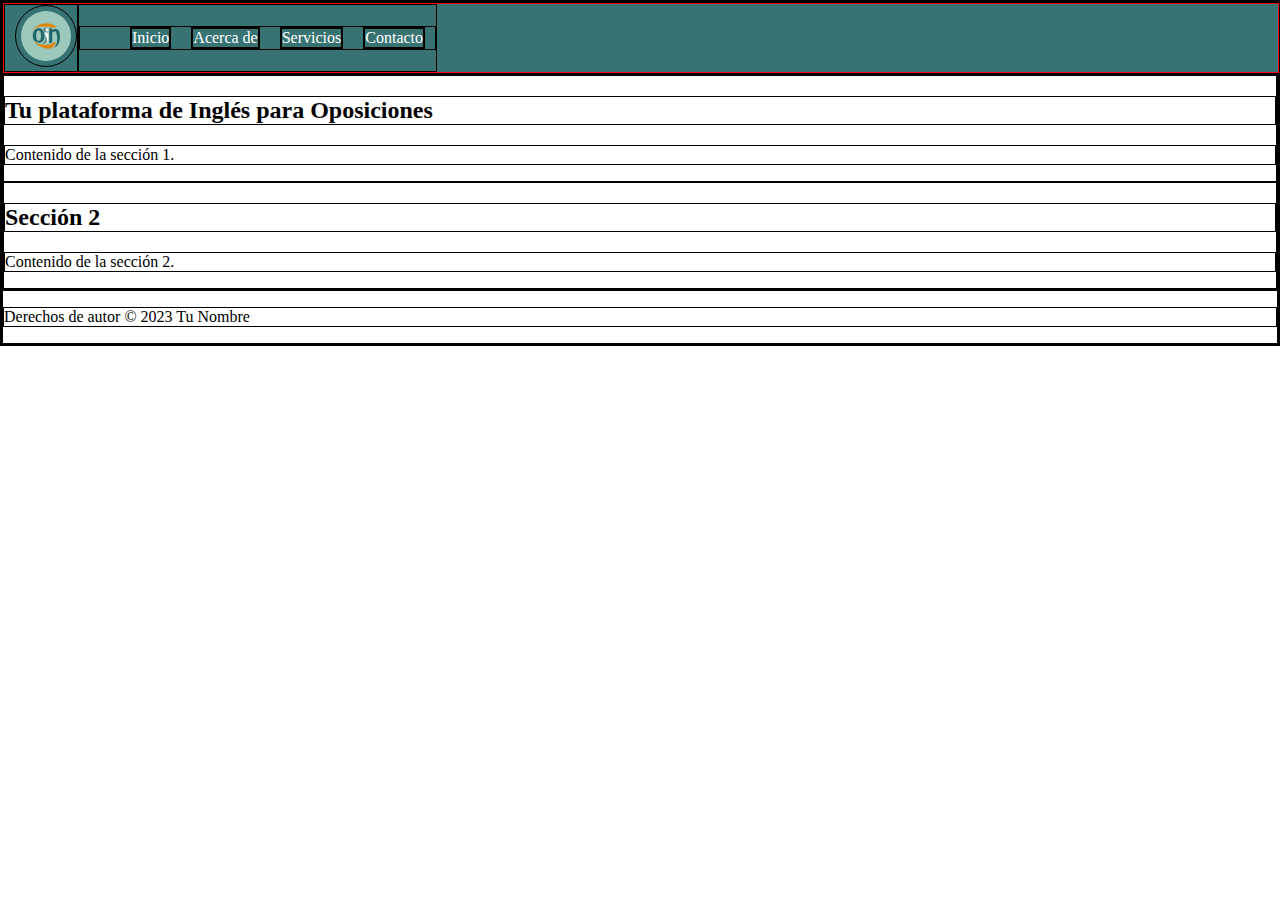
==== index.html @ 093fa6c4 "Creación de homepage. Header okay" ====
<!DOCTYPE html>
<html lang="es">
<head>
    <meta charset="UTF-8">
    <meta name="viewport" content="width=device-width, initial-scale=1.0">
    <title>Oposiciones Ingles</title>
    <link rel="stylesheet" href="./css/style.css">
    <!-- Agrega enlaces a tus archivos de hojas de estilo (CSS) aquí -->
</head>
<body>
    <header>
        <div class="header-container">
            <div class="logo">
                <img src="./images/logoopo.jpeg" alt="logo Oposiciones">
            </div>
            <nav class="nav-container">
                <ul>
                    <li><a href="#">Inicio</a></li>
                    <li><a href="#">Acerca de</a></li>
                    <li><a href="#">Servicios</a></li>
                    <li><a href="#">Contacto</a></li>
                </ul>
            </nav>
        </div>
    </header>
    
    <main>
        <section class="Secction-1">
            <h2>Tu plataforma de Inglés para Oposiciones</h2>
            <p>Contenido de la sección 1.</p>
        </section>
        
        <section>
            <h2>Sección 2</h2>
            <p>Contenido de la sección 2.</p>
        </section>
    </main>
    
    <footer>
        <p>Derechos de autor &copy; 2023 Tu Nombre</p>
    </footer>
</body>
</html>
---- css/style.css ----
* {
    border: 1px solid black;
}

body{
    padding: 0;
    margin: 0;
    font-family: ;
}
.header-container {
    width: 100%;
    border-color: red;
    display: flex;
    background-color: #387373;
    color: white;
}
.nav-container{
    display: flex;
    align-items: center;
}
.nav-container ul{
    display: flex;
    justify-content: center;
}

.nav-container li{
    display: flex;
    margin: 0 10px;
    list-style: none;
}
.logo img{
    width: 50px;
    border-radius: 50%;
    height: auto;
    margin-left: 10px;
    padding: 5px;
}

.Section-1{
    display: flex;
    flex-direction: column;
}

a{
    color: white;
    text-decoration: none;
    white-space: nowrap;
}
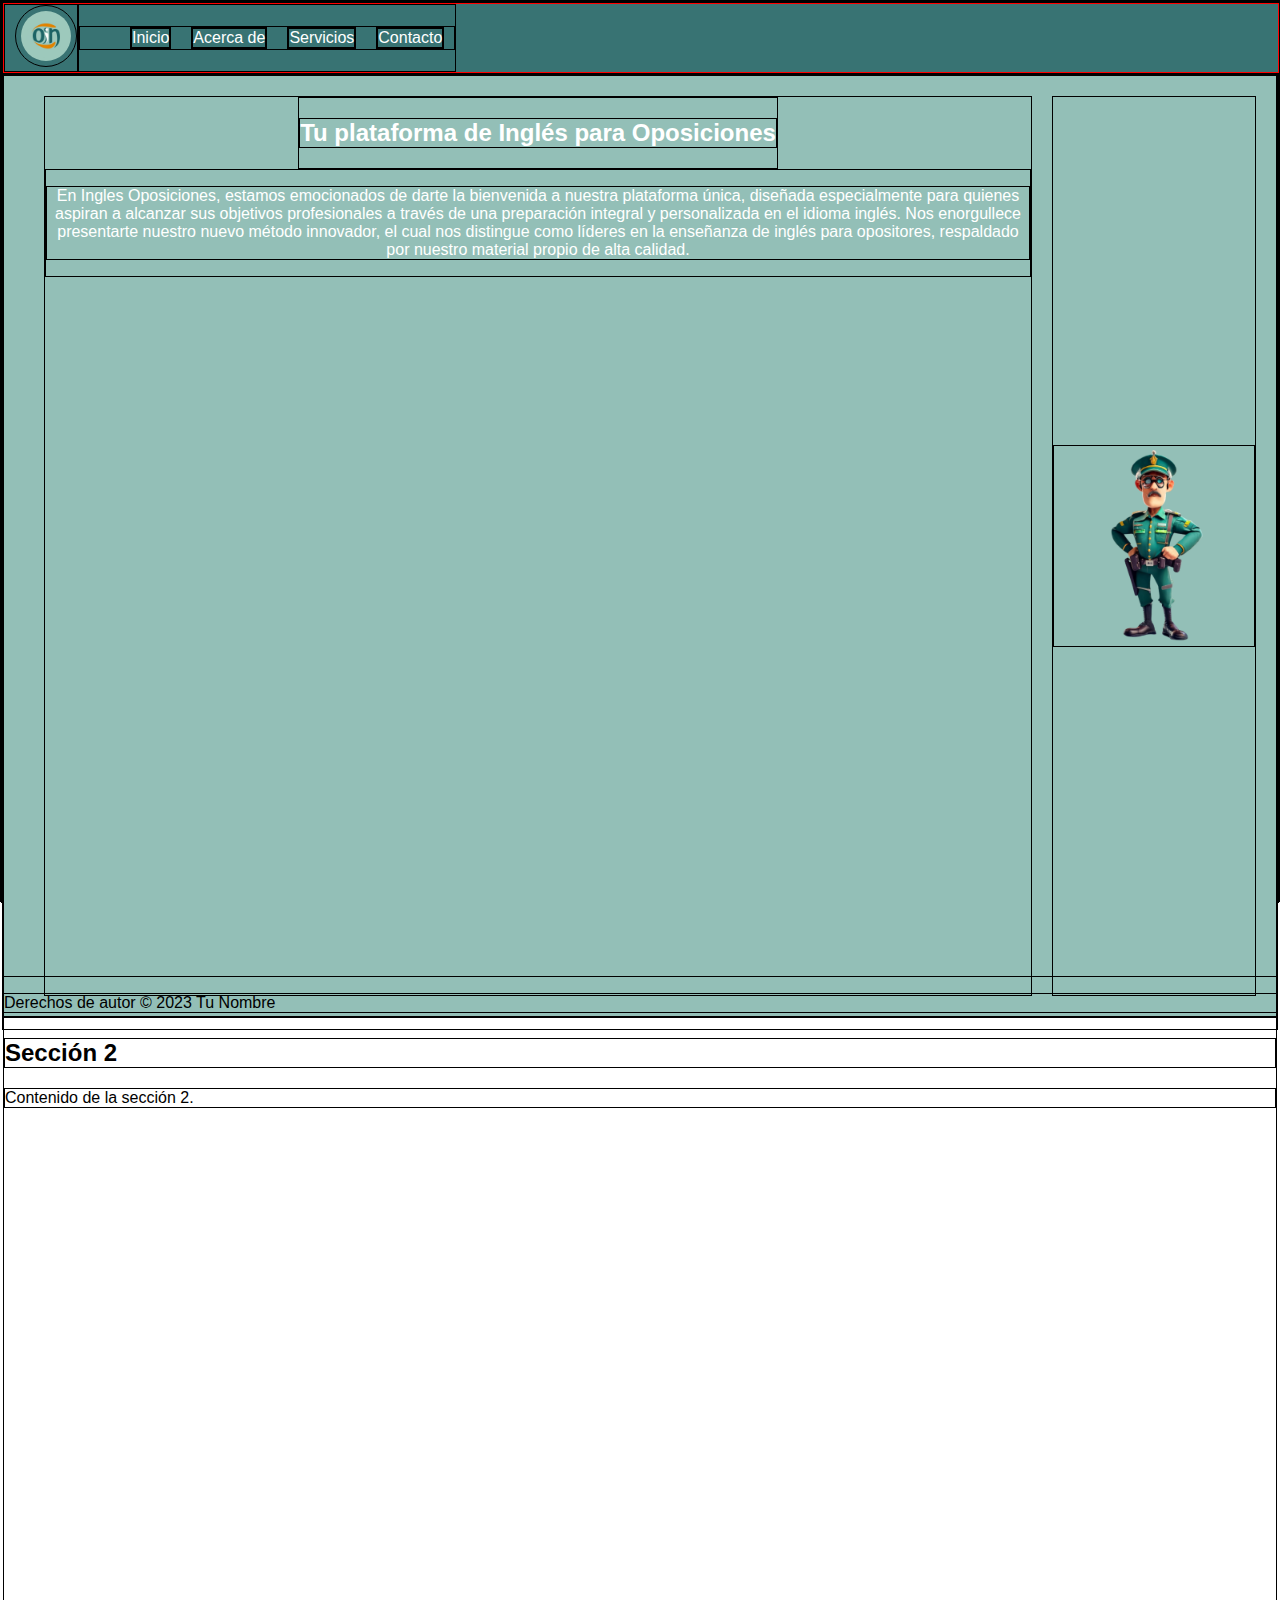
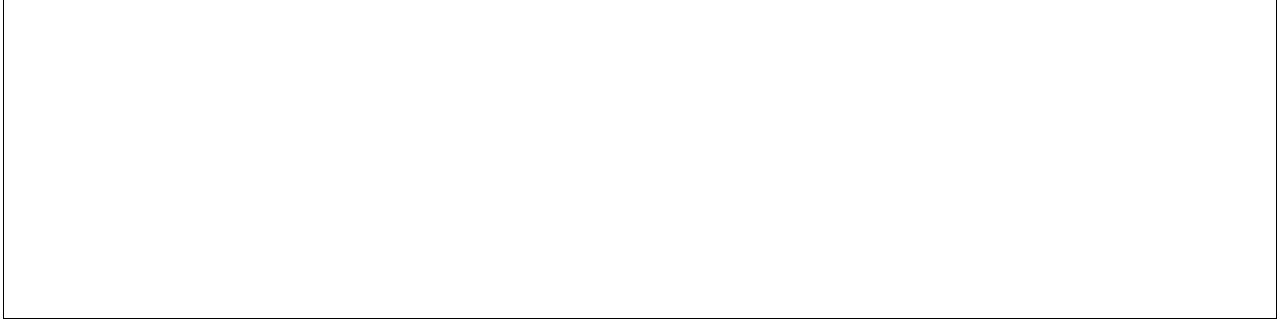
==== commit e3d54766: "Seccion uno okay. Pending centrar div inferior izq" ====
--- a/index.html
+++ b/index.html
@@ -1,5 +1,6 @@
 <!DOCTYPE html>
 <html lang="es">
+
 <head>
     <meta charset="UTF-8">
     <meta name="viewport" content="width=device-width, initial-scale=1.0">
@@ -7,6 +8,7 @@
     <link rel="stylesheet" href="./css/style.css">
     <!-- Agrega enlaces a tus archivos de hojas de estilo (CSS) aquí -->
 </head>
+
 <body>
     <header>
         <div class="header-container">
@@ -23,21 +25,37 @@
             </nav>
         </div>
     </header>
-    
+
     <main>
-        <section class="Secction-1">
-            <h2>Tu plataforma de Inglés para Oposiciones</h2>
-            <p>Contenido de la sección 1.</p>
+        <section class="Section-1">
+            <div class="Tittle-paragraph">
+                <div class="Tittle">
+                    <h2>Tu plataforma de Inglés para Oposiciones</h2>
+                </div>
+                <div class="Paragraph ">
+                    <p>En Ingles Oposiciones, estamos emocionados de darte la bienvenida a nuestra plataforma única,
+                        diseñada especialmente para quienes aspiran a alcanzar sus objetivos profesionales a través de
+                        una
+                        preparación integral y personalizada en el idioma inglés. Nos enorgullece presentarte nuestro
+                        nuevo
+                        método innovador, el cual nos distingue como líderes en la enseñanza de inglés para opositores,
+                        respaldado por nuestro material propio de alta calidad.</p>
+                </div>
+            </div>
+            <div class="Guardia">
+                <img src="./images/Muñeco.png" alt="Imagen de Inglés">
+            </div>
         </section>
-        
+
         <section>
             <h2>Sección 2</h2>
             <p>Contenido de la sección 2.</p>
         </section>
     </main>
-    
+
     <footer>
         <p>Derechos de autor &copy; 2023 Tu Nombre</p>
     </footer>
 </body>
+
 </html>--- a/css/style.css
+++ b/css/style.css
@@ -2,10 +2,18 @@
     border: 1px solid black;
 }
 
-body{
+body,html{
+    height: 100%;
     padding: 0;
     margin: 0;
-    font-family: ;
+    font-family:Verdana, Geneva, Tahoma, sans-serif;
+}
+main{
+    height: 100%;
+}
+
+section{
+    height: 100%;
 }
 .header-container {
     width: 100%;
@@ -38,9 +46,39 @@
 
 .Section-1{
     display: flex;
-    flex-direction: column;
+    padding: 20px;
+    flex-direction: row;
+    background-color: #93BFB7;
+    color: white;
 }
 
+.Tittle-paragraph{
+    display: flex;
+    align-items: center;
+    text-align: center;
+    margin: 0 20px;
+    flex-direction: column;
+
+}
+.Tittle{
+    justify-content: center;
+}
+.Paragraph{
+    display: flex;
+}
+
+.Paragraph p{
+    display: flex;
+}
+
+.Guardia{
+    display: flex;
+    width: auto;
+    align-items: center;
+}
+.Guardia img{
+    width: 200px;;
+}
 a{
     color: white;
     text-decoration: none;
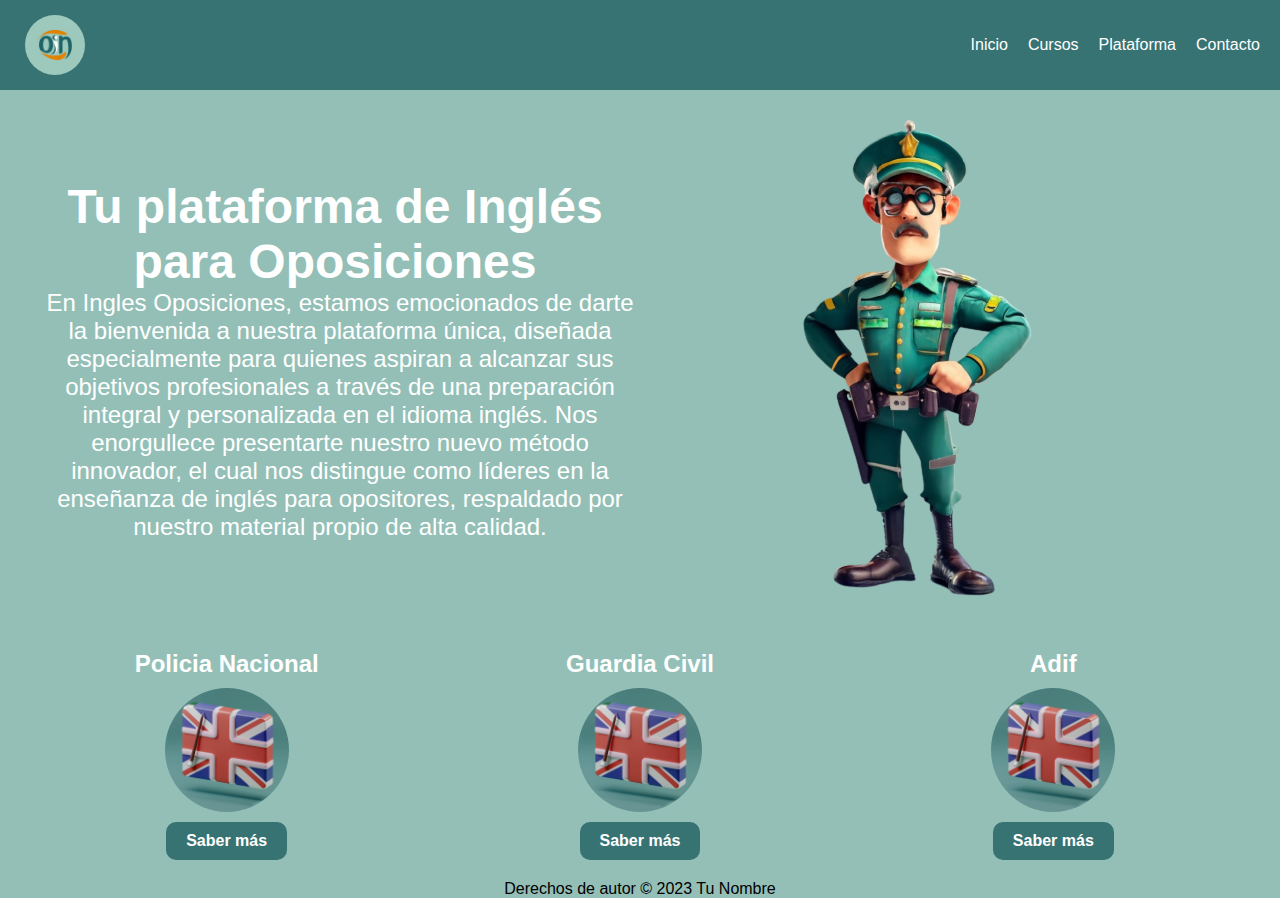
==== commit b7f73ac8: "Check point" ====
--- a/index.html
+++ b/index.html
@@ -17,9 +17,9 @@
             </div>
             <nav class="nav-container">
                 <ul>
-                    <li><a href="#">Inicio</a></li>
-                    <li><a href="#">Acerca de</a></li>
-                    <li><a href="#">Servicios</a></li>
+                    <li><a href="https://www.inglesoposiciones.com">Inicio</a></li>
+                    <li><a href="#">Cursos</a></li>
+                    <li><a href="https://inglesoposiciones.com/inglesoposicionesaula/">Plataforma</a></li>
                     <li><a href="#">Contacto</a></li>
                 </ul>
             </nav>
@@ -48,8 +48,23 @@
         </section>
 
         <section>
-            <h2>Sección 2</h2>
-            <p>Contenido de la sección 2.</p>
+            <div class="Section-2-container">
+                <div class="Curso">
+                    <h2>Policia Nacional</h2>
+                    <img src="./images/curso.jpeg" alt="curso">
+                    <p><a href="https://www.inglesoposiciones.com/cursos/guardia-civil.html">Saber más</a></p>
+                </div>
+                <div class="Curso">
+                    <h2>Guardia Civil</h2>
+                    <img src="./images/curso.jpeg" alt="curso">
+                    <p><a href="https://www.inglesoposiciones.com/cursos/guardia-civil.html">Saber más</a></p>
+                </div>
+                <div class="Curso">
+                    <h2>Adif</h2>
+                    <img src="./images/curso.jpeg" alt="curso">
+                    <p><a href="https://www.inglesoposiciones.com/cursos/guardia-civil.html">Saber más</a></p>
+                </div>
+            </div>
         </section>
     </main>
 
--- a/css/style.css
+++ b/css/style.css
@@ -1,86 +1,126 @@
 * {
-    border: 1px solid black;
+    box-sizing: border-box;
+    margin: 0;
+    padding: 0;
 }
 
-body,html{
+body,
+html {
     height: 100%;
-    padding: 0;
-    margin: 0;
-    font-family:Verdana, Geneva, Tahoma, sans-serif;
-}
-main{
-    height: 100%;
+    font-family: Verdana, Geneva, Tahoma, sans-serif;
 }
 
-section{
-    height: 100%;
-}
 .header-container {
-    width: 100%;
-    border-color: red;
-    display: flex;
     background-color: #387373;
     color: white;
+    display: flex;
+    justify-content: space-between;
+    align-items: center;
+    padding: 10px;
 }
-.nav-container{
+
+.nav-container ul {
+    list-style: none;
+    display: flex;
+}
+
+.nav-container li {
+    margin: 0 10px;
+}
+
+.logo {
     display: flex;
     align-items: center;
-}
-.nav-container ul{
-    display: flex;
-    justify-content: center;
+    max-width: 70px;
 }
 
-.nav-container li{
-    display: flex;
-    margin: 0 10px;
-    list-style: none;
-}
-.logo img{
-    width: 50px;
+.logo img {
+    max-width: 100%;
+    height: auto;
     border-radius: 50%;
-    height: auto;
     margin-left: 10px;
     padding: 5px;
 }
 
-.Section-1{
+
+.Section-1 {
+    background-color: #93BFB7;
+    color: white;
     display: flex;
+    flex-direction: row;
+    align-items: center;
+    text-align: center;
     padding: 20px;
+}
+
+.Tittle-paragraph {
+    width: 50%;
+    margin: 0 20px;
+    display: flex;
+    flex-direction: column;
+    justify-content: center;
+    align-items: center;
+}
+
+.Tittle {
+    font-size: 2em;
+    /* Cambia el tamaño del título usando em o rem */
+    margin-right: 10px;
+}
+
+.Paragraph {
+    font-size: 1.5em;
+    /* Cambia el tamaño del párrafo usando em o rem */
+}
+
+.Guardia {
+    display: flex;
+    width: 50%;
+}
+
+.Guardia img {
+    max-width: 100%;
+    height: auto;
+}
+
+a {
+    text-decoration: none;
+    color: white;
+}
+
+/* Sección 2 Estilos */
+
+.Section-2-container{
+    display: flex;
     flex-direction: row;
+    justify-content: space-around;
+    align-items: center;
+    padding: 20px;
+    height: 100%;
     background-color: #93BFB7;
     color: white;
 }
-
-.Tittle-paragraph{
+.Curso{
     display: flex;
+    flex-direction: column;
     align-items: center;
-    text-align: center;
-    margin: 0 20px;
-    flex-direction: column;
-
 }
-.Tittle{
-    justify-content: center;
+.Curso img{
+    max-width: 30%;
+    height: auto;
+    border-radius: 50%;
+    margin: 10px;
 }
-.Paragraph{
-    display: flex;
+.Curso p{
+    background-color: #387373;
+    padding: 10px 20px;
+    border-radius: 10px;
+    font-weight: bold;
 }
 
-.Paragraph p{
+footer{
     display: flex;
-}
-
-.Guardia{
-    display: flex;
-    width: auto;
+    justify-content: center;
     align-items: center;
-}
-.Guardia img{
-    width: 200px;;
-}
-a{
-    color: white;
-    text-decoration: none;
-    white-space: nowrap;
+    background-color: #93BFB7;
 }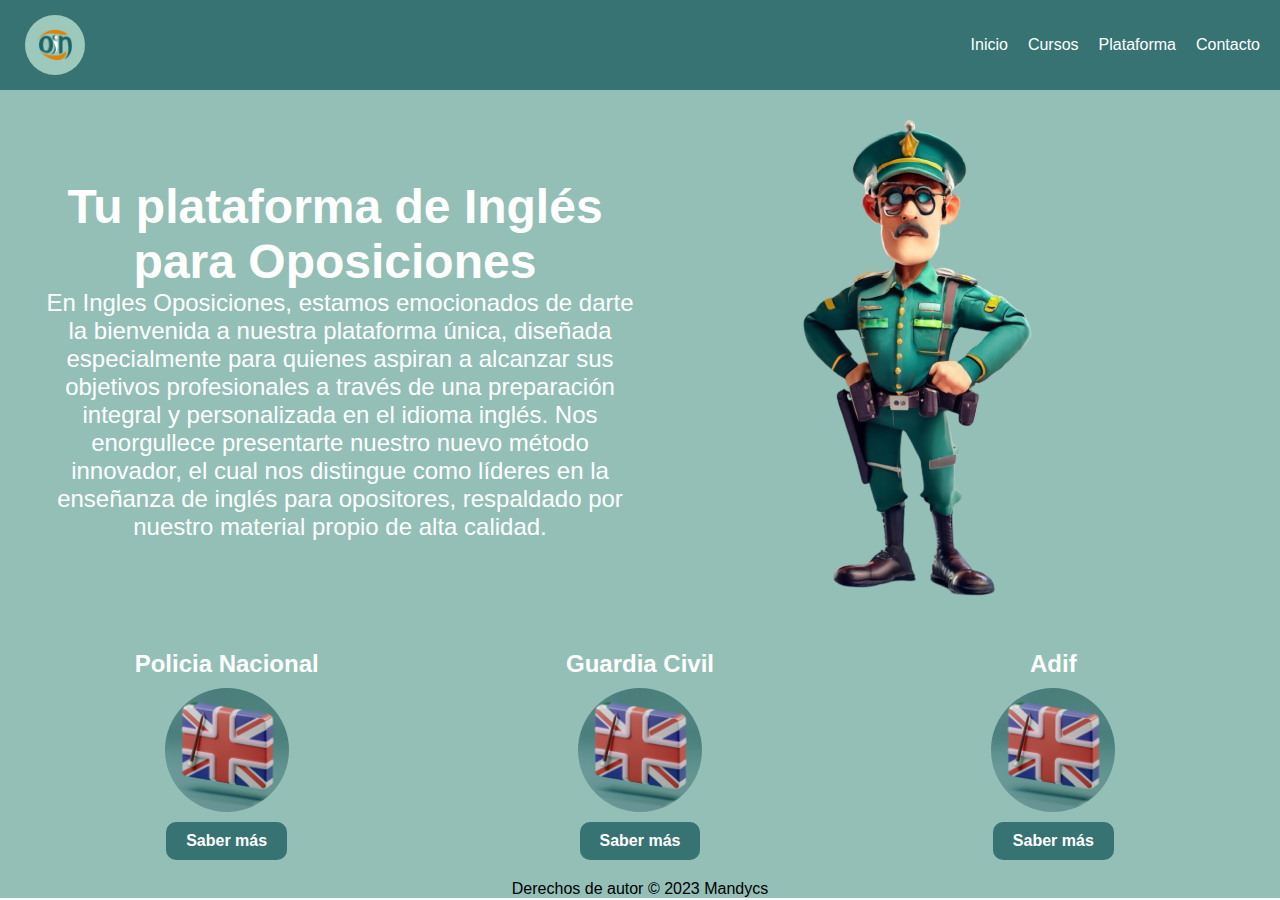
==== commit 83a54fa5: "Menu desplegable okay" ====
--- a/index.html
+++ b/index.html
@@ -6,6 +6,7 @@
     <meta name="viewport" content="width=device-width, initial-scale=1.0">
     <title>Oposiciones Ingles</title>
     <link rel="stylesheet" href="./css/style.css">
+    <script defer src="./js/dropdown.js"></script>
     <!-- Agrega enlaces a tus archivos de hojas de estilo (CSS) aquí -->
 </head>
 
@@ -18,7 +19,14 @@
             <nav class="nav-container">
                 <ul>
                     <li><a href="https://www.inglesoposiciones.com">Inicio</a></li>
-                    <li><a href="#">Cursos</a></li>
+                    <li class="dropdown">
+                        <a href="#">Cursos</a>
+                        <ul class="submenu">
+                            <li><a href="https://www.inglesoposiciones.com/cursos/guardia-civil.html">Guardia Civil</a></li>
+                            <li><a href="https://www.inglesoposiciones.com/cursos/policia-nacional.html">Policia Nacional</a></li>
+                            <li><a href="https://www.inglesoposiciones.com/cursos/adif.html">Adif</a></li>
+                        </ul>
+                    </li>
                     <li><a href="https://inglesoposiciones.com/inglesoposicionesaula/">Plataforma</a></li>
                     <li><a href="#">Contacto</a></li>
                 </ul>
@@ -69,7 +77,7 @@
     </main>
 
     <footer>
-        <p>Derechos de autor &copy; 2023 Tu Nombre</p>
+        <p>Derechos de autor &copy; 2023 Mandycs</p>
     </footer>
 </body>
 
--- a/css/style.css
+++ b/css/style.css
@@ -26,6 +26,31 @@
 
 .nav-container li {
     margin: 0 10px;
+}
+
+
+/* Estilos para el submenú */
+.dropdown .submenu {
+    display: none;
+    position: absolute;
+    background-color: #f1f1f1;
+    list-style: none;
+    padding: 0;
+    z-index: 1;
+}
+
+.dropdown:hover .submenu {
+    display: block;
+}
+
+
+.dropdown .submenu li {
+    padding: 10px;
+}
+
+.dropdown .submenu a {
+    text-decoration: none;
+    color: #333;
 }
 
 .logo {
@@ -90,7 +115,7 @@
 
 /* Sección 2 Estilos */
 
-.Section-2-container{
+.Section-2-container {
     display: flex;
     flex-direction: row;
     justify-content: space-around;
@@ -100,25 +125,28 @@
     background-color: #93BFB7;
     color: white;
 }
-.Curso{
+
+.Curso {
     display: flex;
     flex-direction: column;
     align-items: center;
 }
-.Curso img{
+
+.Curso img {
     max-width: 30%;
     height: auto;
     border-radius: 50%;
     margin: 10px;
 }
-.Curso p{
+
+.Curso p {
     background-color: #387373;
     padding: 10px 20px;
     border-radius: 10px;
     font-weight: bold;
 }
 
-footer{
+footer {
     display: flex;
     justify-content: center;
     align-items: center;
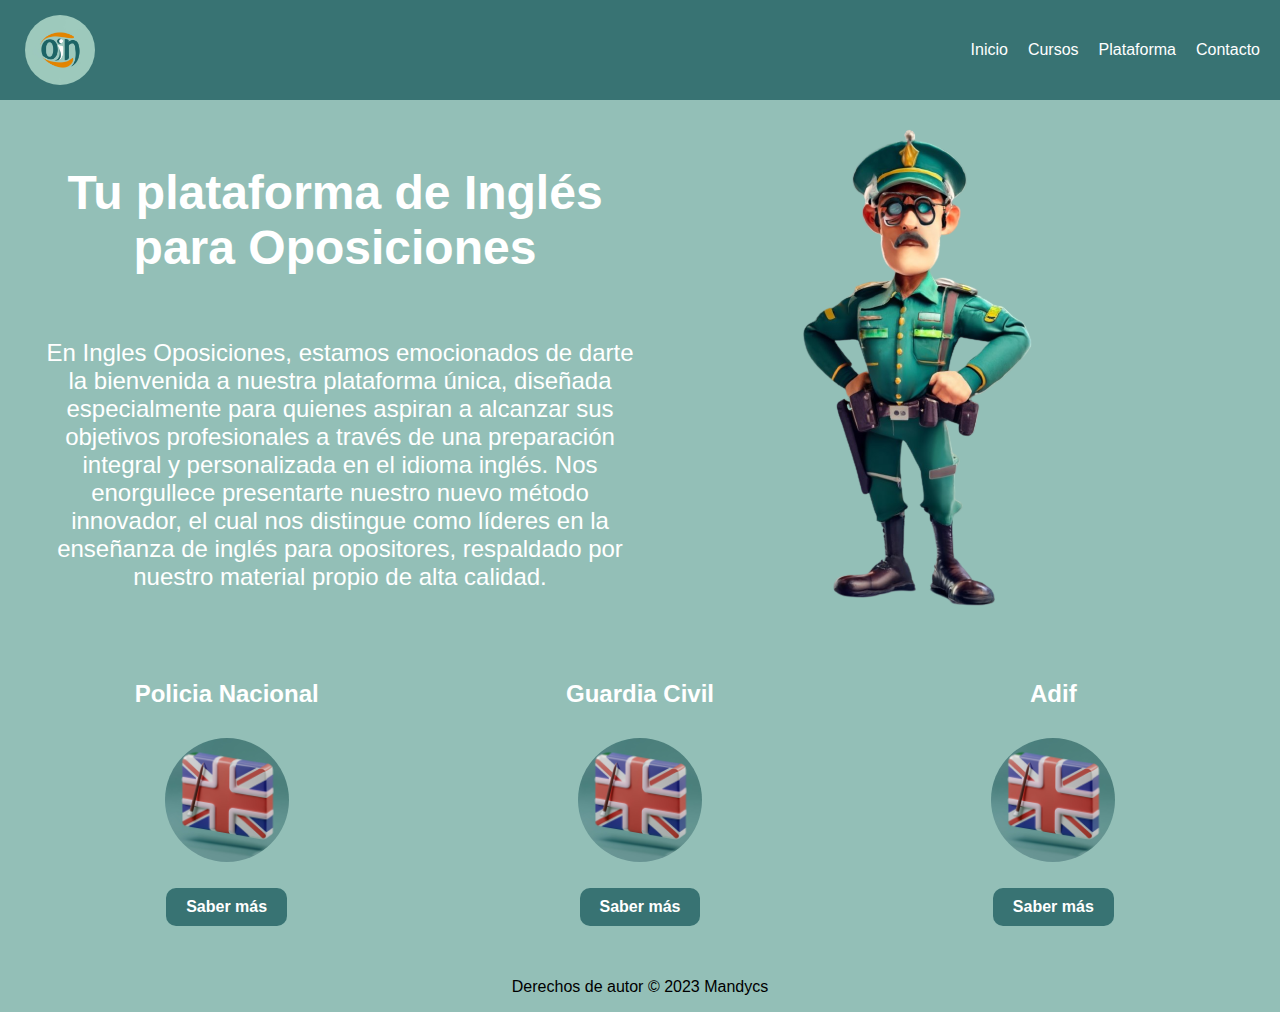
==== commit 44a9ccf0: "Cambio de nombre en la página de estilos" ====
--- a/index.html
+++ b/index.html
@@ -5,7 +5,7 @@
     <meta charset="UTF-8">
     <meta name="viewport" content="width=device-width, initial-scale=1.0">
     <title>Oposiciones Ingles</title>
-    <link rel="stylesheet" href="./css/style.css">
+    <link rel="stylesheet" href="./css/index.css">
     <script defer src="./js/dropdown.js"></script>
     <!-- Agrega enlaces a tus archivos de hojas de estilo (CSS) aquí -->
 </head>
--- a/css/index.css
+++ b/css/index.css
@@ -0,0 +1,154 @@
+body,
+html {
+    height: 100%;
+    font-family: Verdana, Geneva, Tahoma, sans-serif;
+    background-color: #93BFB7;
+    box-sizing: border-box;
+    margin: 0;
+    padding: 0;
+}
+
+/* Estilos para el header */
+.header-container {
+    background-color: #387373;
+    color: white;
+    display: flex;
+    justify-content: space-between;
+    align-items: center;
+    padding: 10px;
+}
+
+.nav-container ul {
+    list-style: none;
+    display: flex;
+}
+
+.nav-container li {
+    margin: 0 10px;
+}
+
+
+/* Estilos para el submenú */
+.dropdown .submenu {
+    display: none;
+    position: absolute;
+    background-color: #f1f1f1;
+    list-style: none;
+    padding: 0;
+    z-index: 1;
+}
+
+.dropdown:hover .submenu {
+    display: block;
+}
+
+
+.dropdown .submenu li {
+    padding: 10px;
+}
+
+.dropdown .submenu a {
+    text-decoration: none;
+    color: #333;
+}
+
+.logo {
+    display: flex;
+    align-items: center;
+    max-width: 70px;
+}
+
+.logo img {
+    max-width: 100%;
+    height: auto;
+    border-radius: 50%;
+    margin-left: 10px;
+    padding: 5px;
+}
+
+/* Estilos para sección */
+
+.Section-1 {
+    background-color: #93BFB7;
+    color: white;
+    display: flex;
+    flex-direction: row;
+    align-items: center;
+    text-align: center;
+    padding: 20px;
+}
+
+.Tittle-paragraph {
+    width: 50%;
+    margin: 0 20px;
+    display: flex;
+    flex-direction: column;
+    justify-content: center;
+    align-items: center;
+}
+
+.Tittle {
+    font-size: 2em;
+    /* Cambia el tamaño del título usando em o rem */
+    margin-right: 10px;
+}
+
+.Paragraph {
+    font-size: 1.5em;
+    /* Cambia el tamaño del párrafo usando em o rem */
+}
+
+.Guardia {
+    display: flex;
+    width: 50%;
+}
+
+.Guardia img {
+    max-width: 100%;
+    height: auto;
+}
+
+a {
+    text-decoration: none;
+    color: white;
+}
+
+/* Sección 2 Estilos */
+
+.Section-2-container {
+    display: flex;
+    flex-direction: row;
+    justify-content: space-around;
+    align-items: center;
+    padding: 20px;
+    height: 100%;
+    background-color: #93BFB7;
+    color: white;
+}
+
+.Curso {
+    display: flex;
+    flex-direction: column;
+    align-items: center;
+}
+
+.Curso img {
+    max-width: 30%;
+    height: auto;
+    border-radius: 50%;
+    margin: 10px;
+}
+
+.Curso p {
+    background-color: #387373;
+    padding: 10px 20px;
+    border-radius: 10px;
+    font-weight: bold;
+}
+
+footer {
+    display: flex;
+    justify-content: center;
+    align-items: center;
+    background-color: #93BFB7;
+}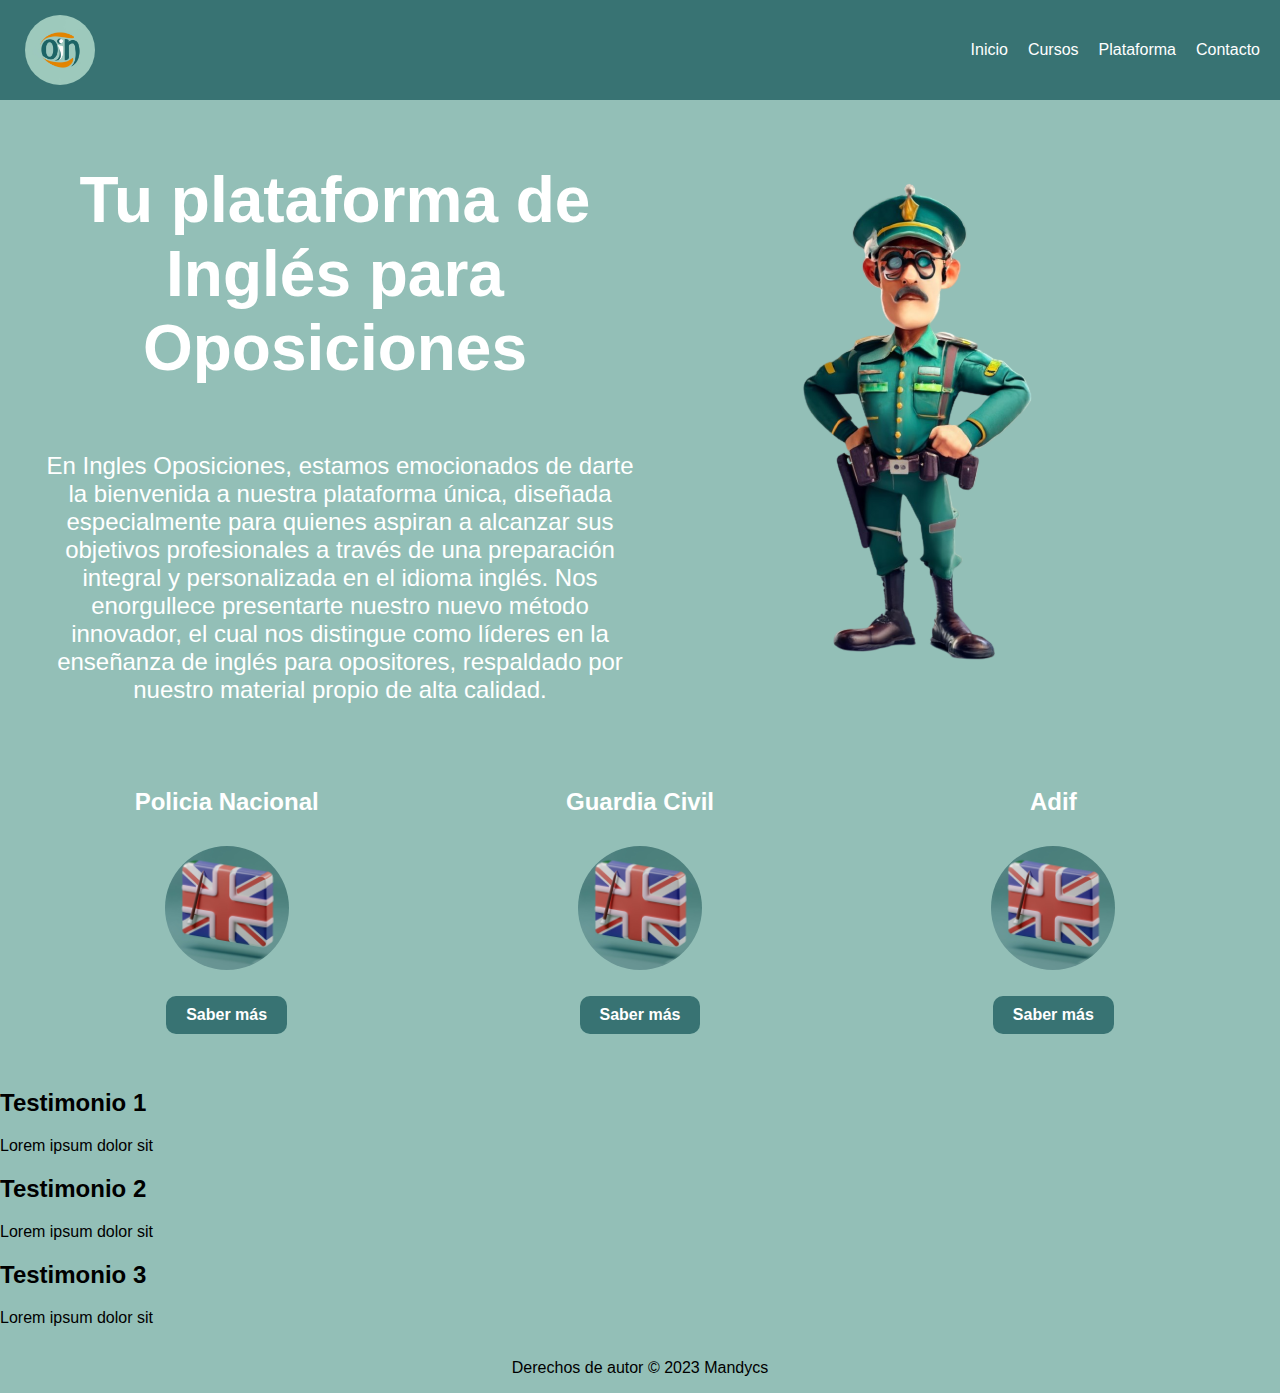
==== commit 8d7b8d2c: "Paginas nuevas, favicon modificado. Imagenes nuevas en las páginas" ====
--- a/index.html
+++ b/index.html
@@ -6,6 +6,7 @@
     <meta name="viewport" content="width=device-width, initial-scale=1.0">
     <title>Oposiciones Ingles</title>
     <link rel="stylesheet" href="./css/index.css">
+    <link rel="icon" href="../images/favicon.ico" type="image/x-icon">
     <script defer src="./js/dropdown.js"></script>
     <!-- Agrega enlaces a tus archivos de hojas de estilo (CSS) aquí -->
 </head>
@@ -38,7 +39,7 @@
         <section class="Section-1">
             <div class="Tittle-paragraph">
                 <div class="Tittle">
-                    <h2>Tu plataforma de Inglés para Oposiciones</h2>
+                    <h1>Tu plataforma de Inglés para Oposiciones</h1>
                 </div>
                 <div class="Paragraph ">
                     <p>En Ingles Oposiciones, estamos emocionados de darte la bienvenida a nuestra plataforma única,
@@ -76,6 +77,25 @@
         </section>
     </main>
 
+    <section>
+        <div class="Testimonios-container">
+            <div class="Testimonio">
+                <h2>Testimonio 1</h2>
+                <p>Lorem ipsum dolor sit </p>
+                <!-- Imagen Whatssap testimonio -->
+            </div>
+            <div class="Testimonio">
+                <h2>Testimonio 2</h2>
+                <p>Lorem ipsum dolor sit </p>
+                <!-- Imagen Whatssap testimonio -->
+            </div>
+            <div class="Testimonio">
+                <h2>Testimonio 3</h2>
+                <p>Lorem ipsum dolor sit </p>
+                <!-- Imagen Whatssap testimonio -->
+            </div>
+        </div>
+    </section> 
     <footer>
         <p>Derechos de autor &copy; 2023 Mandycs</p>
     </footer>
